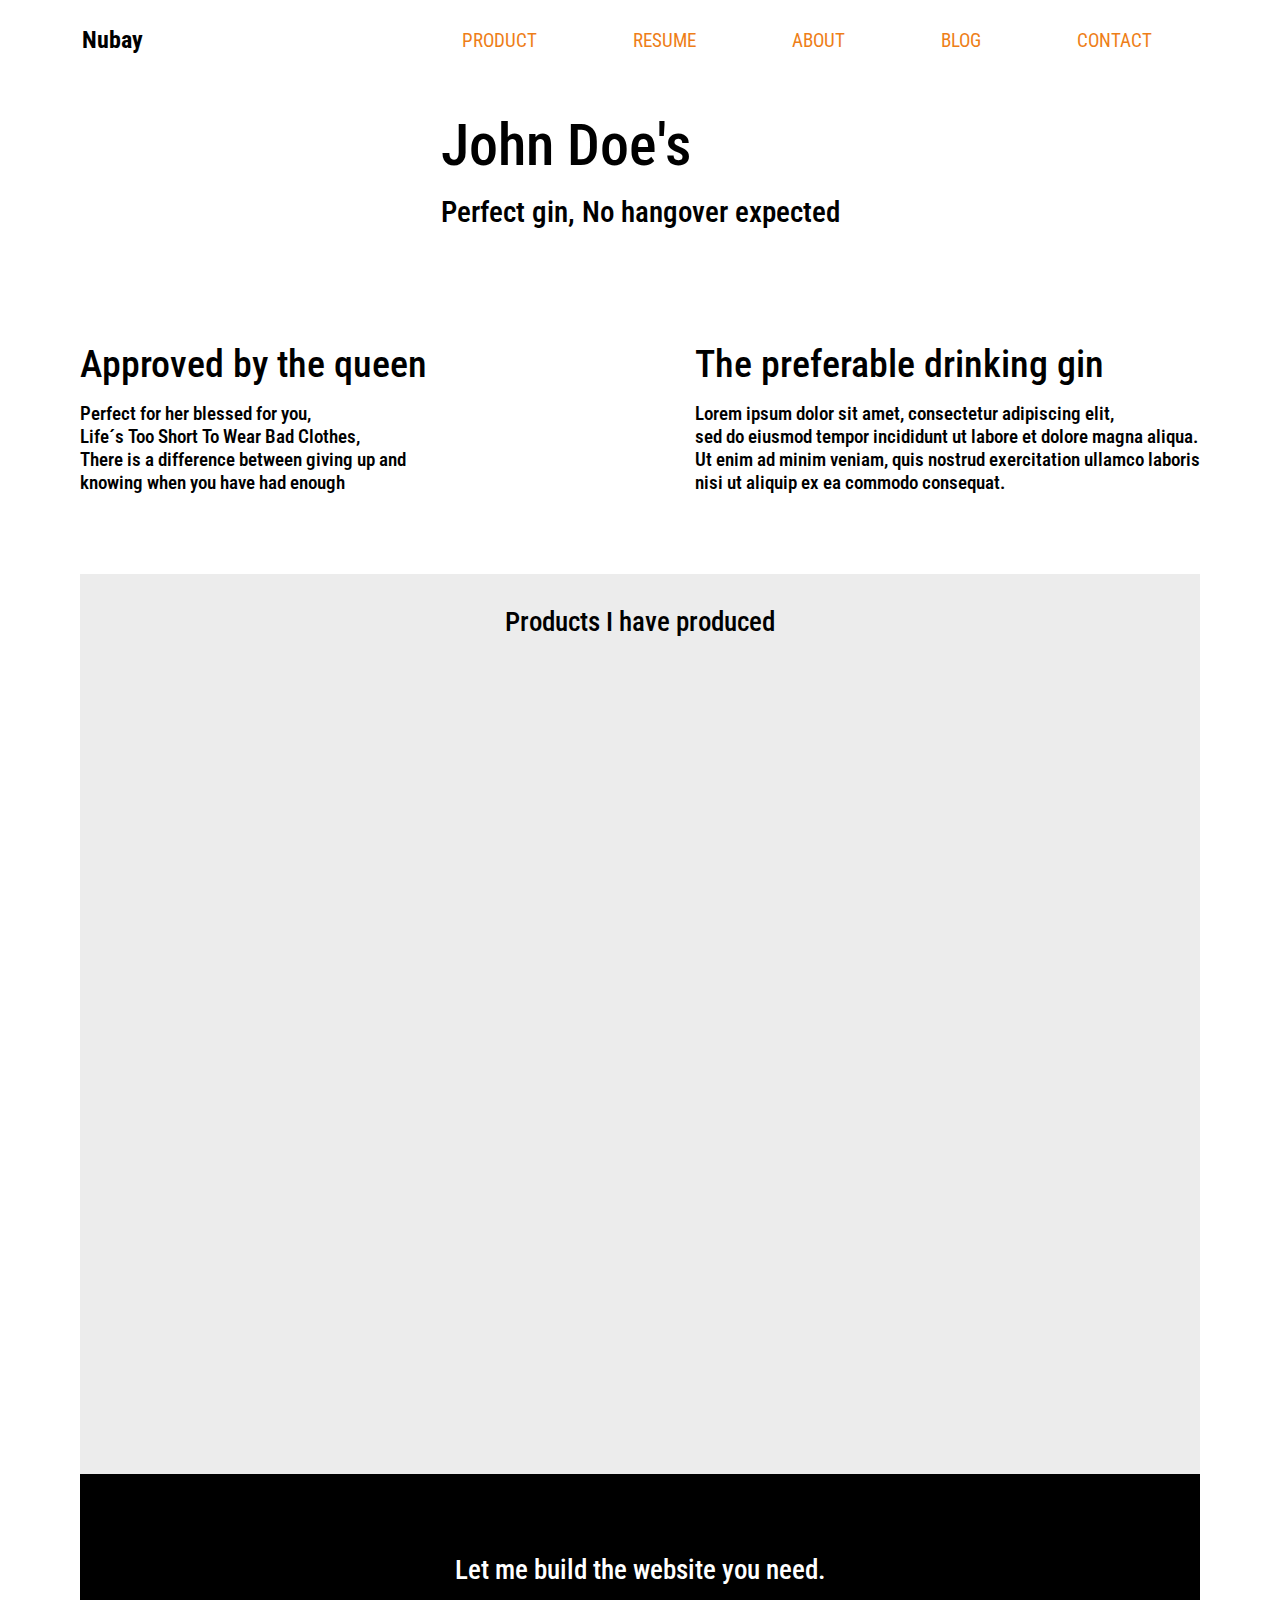
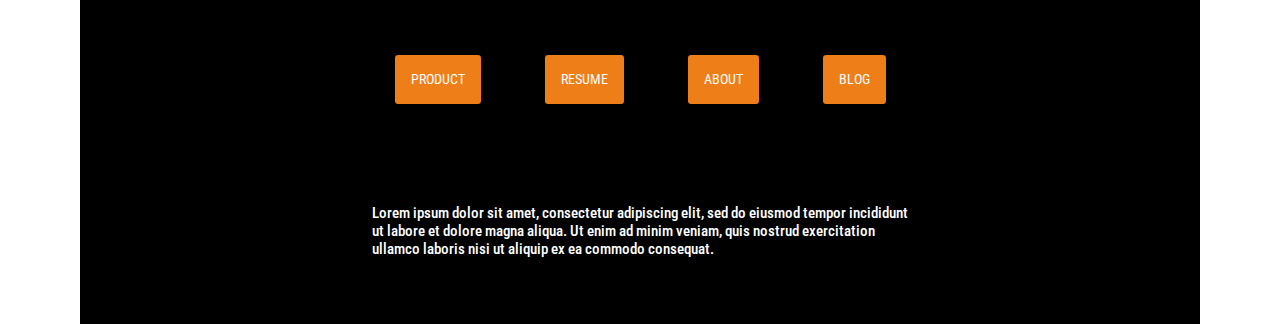
==== Index.html @ f3a60e53 "Add files via upload" ====
<!DOCTYPE html>
<html lang="en">
<head>
   <meta charset="UTF-8">
   <meta name="viewport" content="width=device-width, initial-scale=1.0">
   <link rel="stylesheet" href="Styles.css">
   <title>Clone</title>
</head>
<body class="container full-height-grow">
   <header class="main-header">
      <a href="/" class="brand-logo">
         <img src="images/logo.png" alt="">
         <div class="brand-logo-name">Nubay</div>
      </a>
      <nav class="main-nav">
         <ul>
            <li><a href="PRODUCT.html">PRODUCT</a></li>
            <li><a href="RESUME.html">RESUME</a></li>
            <li><a href="ABOUT.html">ABOUT</a></li>
            <li><a href="BLOG.html">BLOG</a></li>
            <li><a href="CONTACT.html">CONTACT</a></li>
         </ul>
      </nav>
   </header>
   <div class="call1">
      <div class="call-to-action">
         <h1 class="title">John Doe's</h1>
         <span class="subtitle">Perfect gin, No hangover expected</span>
      </div>
   </div>
   <section class="home-main-section">
      <div >
         <h1 class="title2">Approved by the queen</h1>
         <span class="subtitle2">Perfect for her blessed for you, <br> Life´s Too Short To Wear Bad Clothes, <br> There is a difference between giving up and <br> knowing when you have had enough</span>
      </div>
      <div class="img-wrapper">
         <h1 class="title2">The preferable drinking gin</h1>
         <span class="subtitle2">Lorem ipsum dolor sit amet, consectetur adipiscing elit, <br> sed do eiusmod tempor incididunt ut labore et dolore magna aliqua. <br> Ut enim ad minim veniam, quis nostrud exercitation ullamco laboris <br> nisi ut aliquip ex ea commodo consequat.</span>         
      </div>
   </section>
   
   <section class="home-gray-part">
      <div class="gray-title">
         <div class="call-gray-title">
            <h1 class="black-title">Products I have produced </h1>
         </div>
      </div>
      <div class="image-wrapper">
         <div class="image1">
         </div>
         <div class="image2">
         </div>
         <div class="image3">
         </div>
      </div>
      <div class="image-wrapper-set-2">
         <div class="image1-set2">
         </div>
         <div class="image2-set2">
         </div>
         <div class="image3-set3">
         </div>
      </div>
   </section>


   <section class="home-black-part">
      <div class="black-title2">
         <div class="call-black-title2">
            <h1 class="black-title">Let me build the website you need.</h1>
         </div>
      </div>
      <div class="Button-wrapper">
         <div>
            <a href="Product.html" class="btn1">PRODUCT</a>
         </div>
         <div>
            <a href="Resume.html" class="btn2">RESUME</a>
         </div>
         <div>
            <a href="About.html" class="btn3">ABOUT</a>
         </div>
         <div>
            <a href="Blog.html" class="btn4">BLOG</a>
         </div>
      </div>
      <div class="word-wrapper2">
         <span class="subtitle3">Lorem ipsum dolor sit amet, consectetur adipiscing elit, sed do eiusmod tempor incididunt <br> ut labore et dolore magna aliqua. Ut enim ad minim veniam, quis nostrud exercitation <br>ullamco laboris nisi ut aliquip ex ea commodo consequat.</span>
      </div>
   </section>
   
</body>
</html>
---- Styles.css ----
@import url('https://fonts.googleapis.com/css?family=Roboto Condensed');
*, *::before, *::after{
   box-sizing: border-box;
}
body{
   padding: 0;
   margin: 0;
   background-color:#FFFFFF;
   font-family: Roboto Condensed,sans-serif;
   font-size: 1.2rem;
   color: black;
   min-height: 100vh;}

.full-height-grow{
   display: flex;
   flex-direction: column;}

.brand-logo{
   display: flex;
   align-items: center;
   font-size: 1.25em;
   color: inherit;
   text-decoration: none;}

.brand-logo-name{
   margin-left: 0.1rem;
   font-size: 1.5rem;
   font-weight: 700;}

.main-nav ul{
   display: flex;
   margin:0;
   padding: 0;
   list-style: none;
   text-decoration: none;}

.main-nav a{
   color:#EE7E17;
   text-decoration: none;
   padding: 3rem;}

.main-nav a:hover{
   color: #8b4300;}

.main-header{
   display: flex;
   justify-content: space-between;
   align-items: center;
   height: 80px;}

.container{
   max-width: 1200px;
   margin: 0 auto;
   padding: auto;
   padding: 0 40px;}

.title{
   font-size: 3em;
   font-weight: 500;
   margin-bottom: 1rem;
   margin-top: 0;}

.subtitle{
   font-weight: 550;
   font-size: 1.5em;
   margin-bottom: 5rem;}

.title2{
   font-size: 2em;
   font-weight: 500;
   margin-bottom: 1rem;
   margin-top: 0;}

.subtitle2{
   font-weight: 550;
   font-size: 1em;
   margin-bottom: 2rem;}

.home-main-section{
   display: flex;
   align-items: stretch;
   justify-content: space-between;
   flex-grow: 1;
   margin-bottom: 5rem;}

.call1{
   display: flex;
   margin: 1rem;
   align-self: center;
   align-items: center;}

.call1 .call-to-action{
   display: flex;
   flex-direction: column;
   align-items: flex-start;
   margin: 1rem;
   align-self: center;}

.home-gray-part{
   background-color:#ececec;
   flex-grow: 1;
   min-height: 100vh;
   display: flex;
   flex-direction: column;
   align-items: stretch;
   justify-content: space-between;}

.home-gray-part .gray-title{
   display: flex;
   margin: 1rem;
   align-self: center;
   align-items: center;
   margin-bottom: 1rem;
   margin-top: 1rem;}

.home-gray-part .gray-title .call-gray-title{
   display: flex;
   flex-direction: column;
   align-items: flex-start;
   align-self: center;
   margin: 1rem;}

.home-gray-part .gray-title .call-gray-title .black-title{
   font-size: 1.4em;
   font-weight: 500;
   margin-bottom: 1rem;
   margin-top: 0rem;}

.home-gray-part .image-wrapper{
   flex-grow: 1;
   flex-direction: row;
   display: flex; 
   align-items: stretch;
   justify-content: flex-end;}

.home-gray-part .image-wrapper .image1{
   background-image: url(images/beach.png);
   flex-grow: 1;
   max-height: 35vh;
   max-width: 40vw;
   background-size: contain;
   background-repeat: no-repeat;
   background-position: center;}

.home-gray-part .image-wrapper .image2{
   background-image: url(images/blue.png);
   flex-grow: 1;
   max-height: 35vh;
   max-width: 40vw;
   background-size: contain;
   background-repeat: no-repeat;
   background-position: center;}

.home-gray-part .image-wrapper .image3{
   background-image: url(images/pink.png);
   flex-grow: 1;
   max-height: 35vh;
   max-width: 40vw;
   background-size: contain;
   background-repeat: no-repeat;
   background-position: center;}

.home-gray-part .image-wrapper-set-2{
   flex-grow: 1;
   flex-direction: row;
   display: flex; 
   align-items: stretch;
   justify-content: flex-end;}

.home-gray-part .image-wrapper-set-2 .image1-set2{
   background-image: url(images/blue.png);
   flex-grow: 1;
   max-height: 35vh;
   max-width: 40vw;
   background-size: contain;
   background-repeat: no-repeat;
   background-position: center;}

.home-gray-part .image-wrapper-set-2 .image2-set2{
   background-image: url(images/pink.png);
   flex-grow: 1;
   max-height: 35vh;
   max-width: 40vw;
   background-size: contain;
   background-repeat: no-repeat;
   background-position: center;}

.home-gray-part .image-wrapper-set-2 .image3-set3{
   background-image: url(images/beach.png);
   flex-grow: 1;
   max-height: 35vh;
   max-width: 40vw;
   background-size: contain;
   background-repeat: no-repeat;
   background-position: center;}

.home-black-part{
   background-color:#000000;
   flex-grow: 1;
   min-height: 50vh;
   display: flex;
   flex-direction: column;
   align-items: stretch;
   justify-content: space-between;}

.home-black-part .black-title2{
   display: flex;
   align-self: center;
   align-items: center;}

.home-black-part .black-title2 .call-black-title2{
   display: flex;
   flex-direction: column;
   align-items: flex-start;
   align-self: center;}

.home-black-part .black-title2 .call-black-title2 .black-title{
   font-size: 1.4em;
   font-weight: 500;
   color: white;
   margin-bottom: 0;
   margin-top: 5rem;}

.home-black-part .Button-wrapper{
   flex-grow: 1;
   display: flex; 
   align-items: stretch;
   align-self: center;
   margin-top: 5rem;}

.btn1{
   color: white;
   background-color: #EE7E17;
   padding:  1rem;
   border-radius: .2rem;
   text-decoration: none;
   margin-right: 2rem;
   margin-left: 2rem;
   font-size: .9rem;}

.btn2{
   color: white;
   background-color: #EE7E17;
   padding: 1rem;
   border-radius: .2rem;
   text-decoration: none;
   margin-right: 2rem;
   margin-left: 2rem;
   font-size: .9rem;}

.btn3{
   color: white;
   background-color: #EE7E17;
   padding:1rem;
   border-radius: .2rem;
   text-decoration: none;
   margin-right: 2rem;
   margin-left: 2rem;
   font-size: .9rem;}

.btn4{
   color: white;
   background-color: #EE7E17;
   padding: 1rem;
   border-radius: .2rem;
   text-decoration: none;
   margin-right: 2rem;
   margin-left: 2rem;
   font-size: .9rem;}

.home-black-part .word-wrapper2{
   flex-grow: 1;
   display: flex; 
   align-items: stretch;
   align-self: center;
   margin-top: 5rem;
   margin-bottom: 2rem;
   color: white;}

.subtitle3{
   font-weight: 500;
   font-size: 0.8em;}
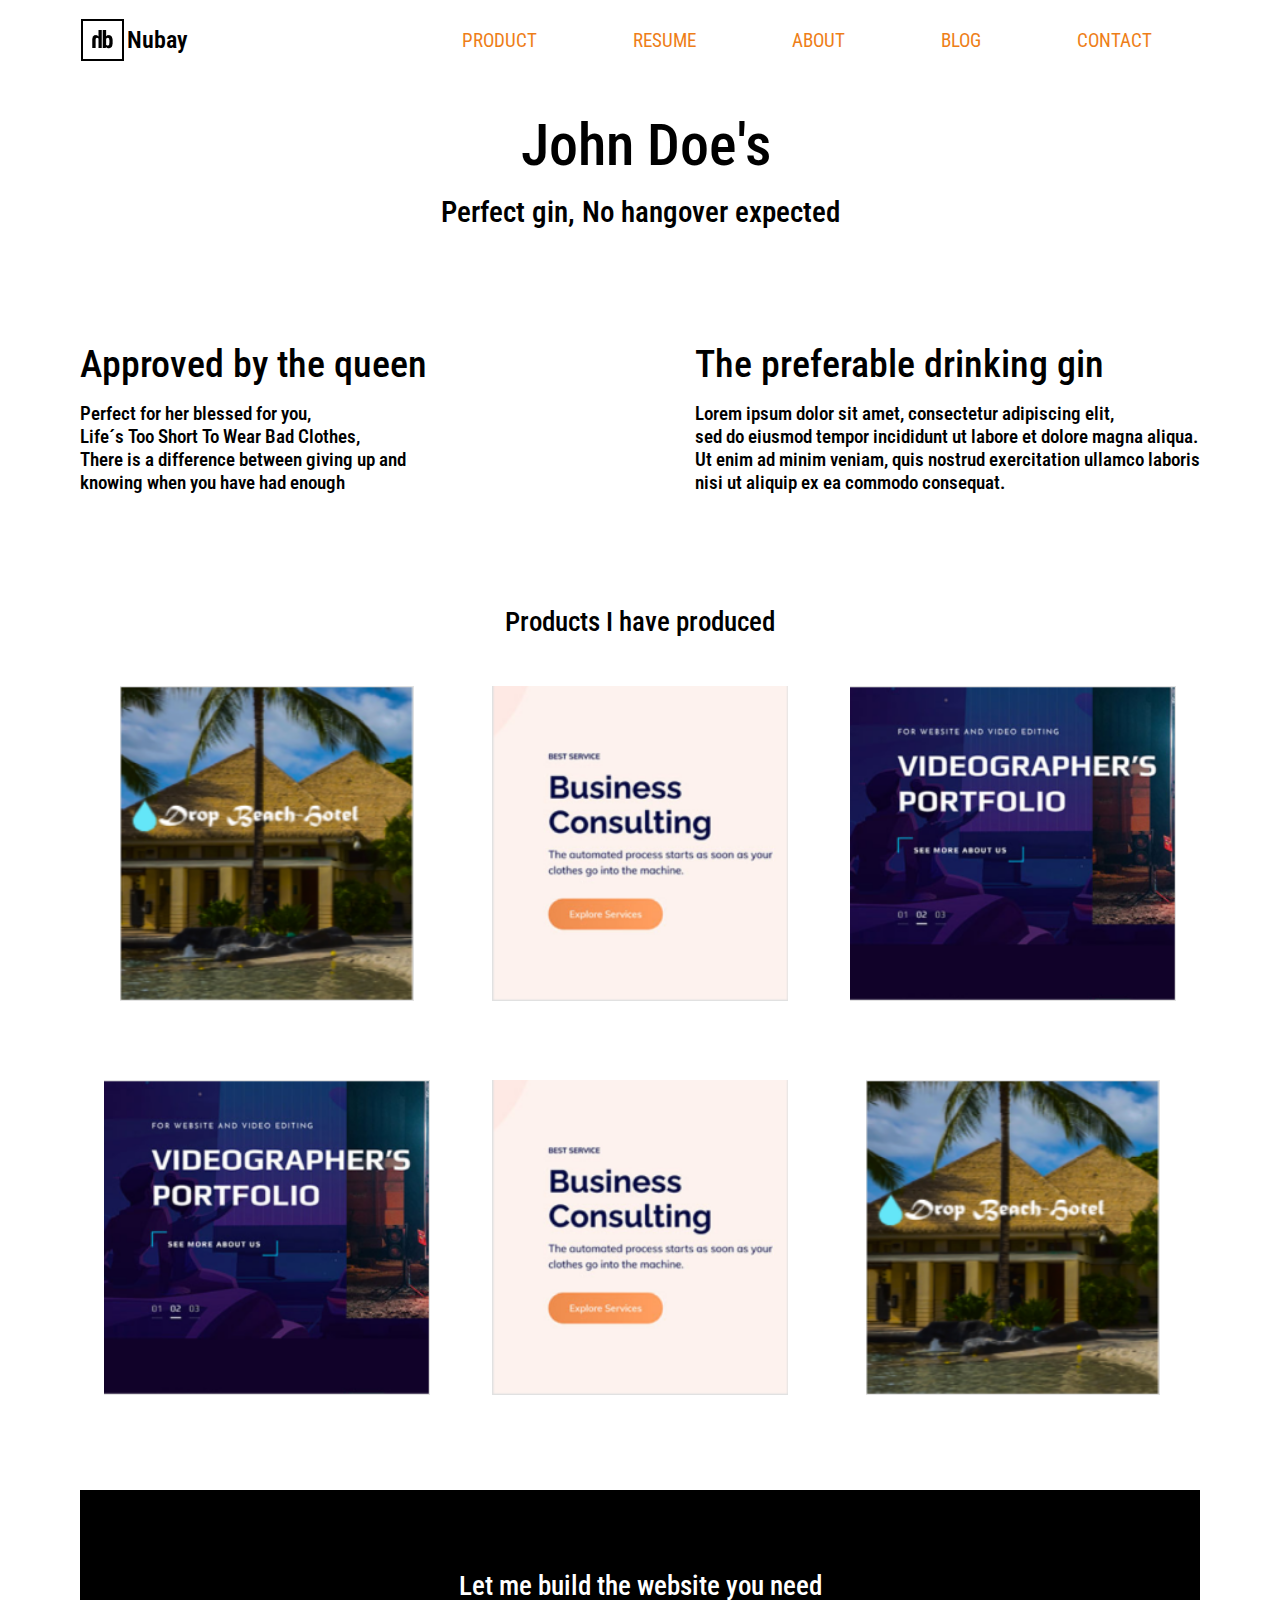
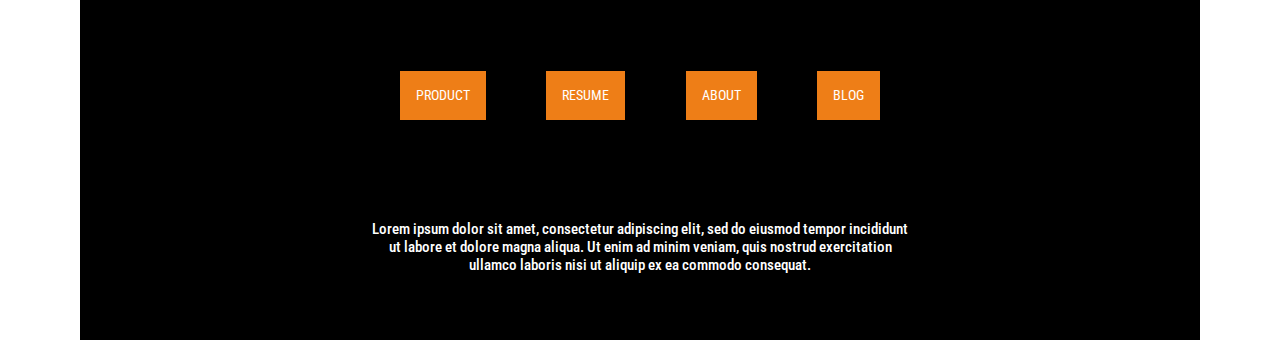
==== commit a8105b13: "Add files via upload" ====
--- a/Index.html
+++ b/Index.html
@@ -9,7 +9,7 @@
 <body class="container full-height-grow">
    <header class="main-header">
       <a href="/" class="brand-logo">
-         <img src="images/logo.png" alt="">
+         <img class="img" src="images/logo.png" alt="">
          <div class="brand-logo-name">Nubay</div>
       </a>
       <nav class="main-nav">
@@ -29,11 +29,11 @@
       </div>
    </div>
    <section class="home-main-section">
-      <div >
+      <div class="titleQueen">
          <h1 class="title2">Approved by the queen</h1>
          <span class="subtitle2">Perfect for her blessed for you, <br> Life´s Too Short To Wear Bad Clothes, <br> There is a difference between giving up and <br> knowing when you have had enough</span>
       </div>
-      <div class="img-wrapper">
+      <div class="titleGin">
          <h1 class="title2">The preferable drinking gin</h1>
          <span class="subtitle2">Lorem ipsum dolor sit amet, consectetur adipiscing elit, <br> sed do eiusmod tempor incididunt ut labore et dolore magna aliqua. <br> Ut enim ad minim veniam, quis nostrud exercitation ullamco laboris <br> nisi ut aliquip ex ea commodo consequat.</span>         
       </div>
@@ -67,7 +67,7 @@
    <section class="home-black-part">
       <div class="black-title2">
          <div class="call-black-title2">
-            <h1 class="black-title">Let me build the website you need.</h1>
+            <h1 class="black-title">Let me build the website you need</h1>
          </div>
       </div>
       <div class="Button-wrapper">
--- a/Styles.css
+++ b/Styles.css
@@ -25,7 +25,8 @@
 .brand-logo-name{
    margin-left: 0.1rem;
    font-size: 1.5rem;
-   font-weight: 700;}
+   font-weight: 600;
+}
 
 .main-nav ul{
    display: flex;
@@ -46,24 +47,31 @@
    display: flex;
    justify-content: space-between;
    align-items: center;
-   height: 80px;}
+   height: 80px;
+}
 
 .container{
    max-width: 1200px;
    margin: 0 auto;
    padding: auto;
-   padding: 0 40px;}
+   padding: 0 40px;
+}
 
 .title{
    font-size: 3em;
    font-weight: 500;
    margin-bottom: 1rem;
-   margin-top: 0;}
+   margin-top: 0;
+   margin-left: 5rem;
+   text-align: center;
+}
 
 .subtitle{
    font-weight: 550;
    font-size: 1.5em;
-   margin-bottom: 5rem;}
+   margin-bottom: 5rem;
+   text-align: center;
+}
 
 .title2{
    font-size: 2em;
@@ -74,11 +82,40 @@
 .subtitle2{
    font-weight: 550;
    font-size: 1em;
-   margin-bottom: 2rem;}
+   margin-bottom: 2rem;
+}
+@media (max-width: 900px){
+   .titleQueen{
+      display: none;
+   }
+   .titleGin{
+      justify-content: center;
+   }
+   .Button-wrapper{
+      justify-self: center;
+      align-self: center;
+   }
+   .main-header{
+      flex-grow: 1;
+      display: flex; 
+      align-items: stretch;
+      flex-direction: row;
+      justify-content: space-between;
+      margin-left: 20rem;
+      margin-right: 20rem;
+   }
+   .main-header{
+      justify-self: center;
+      align-self: center;
+   }
+   .main-nav a{
+      padding: 2rem;
+   }
+}
 
 .home-main-section{
    display: flex;
-   align-items: stretch;
+   align-items: center;
    justify-content: space-between;
    flex-grow: 1;
    margin-bottom: 5rem;}
@@ -97,13 +134,13 @@
    align-self: center;}
 
 .home-gray-part{
-   background-color:#ececec;
    flex-grow: 1;
    min-height: 100vh;
    display: flex;
    flex-direction: column;
    align-items: stretch;
-   justify-content: space-between;}
+   justify-content: space-between;
+}
 
 .home-gray-part .gray-title{
    display: flex;
@@ -111,51 +148,60 @@
    align-self: center;
    align-items: center;
    margin-bottom: 1rem;
-   margin-top: 1rem;}
+   margin-top: 1rem;
+}
 
 .home-gray-part .gray-title .call-gray-title{
    display: flex;
    flex-direction: column;
-   align-items: flex-start;
-   align-self: center;
-   margin: 1rem;}
+   align-self: center;
+   margin: 1rem;
+}
 
 .home-gray-part .gray-title .call-gray-title .black-title{
    font-size: 1.4em;
    font-weight: 500;
    margin-bottom: 1rem;
-   margin-top: 0rem;}
+   margin-top: 0rem;
+}
 
 .home-gray-part .image-wrapper{
    flex-grow: 1;
    flex-direction: row;
    display: flex; 
-   align-items: stretch;
-   justify-content: flex-end;}
+   justify-content: space-between;
+   align-items: stretch;
+}
 
 .home-gray-part .image-wrapper .image1{
    background-image: url(images/beach.png);
    flex-grow: 1;
    max-height: 35vh;
    max-width: 40vw;
+   min-height: 10vh;
+   min-width: 10vw;
    background-size: contain;
    background-repeat: no-repeat;
    background-position: center;}
 
 .home-gray-part .image-wrapper .image2{
+   background-image: url(images/pink.png);
+   flex-grow: 1;
+   max-height: 35vh;
+   max-width: 40vw;
+   min-height: 10vh;
+   min-width: 10vw;
+   background-size: contain;
+   background-repeat: no-repeat;
+   background-position: center;}
+
+.home-gray-part .image-wrapper .image3{
    background-image: url(images/blue.png);
    flex-grow: 1;
    max-height: 35vh;
    max-width: 40vw;
-   background-size: contain;
-   background-repeat: no-repeat;
-   background-position: center;}
-
-.home-gray-part .image-wrapper .image3{
-   background-image: url(images/pink.png);
-   flex-grow: 1;
-   max-height: 35vh;
-   max-width: 40vw;
+   min-height: 10vh;
+   min-width: 10vw;
    background-size: contain;
    background-repeat: no-repeat;
    background-position: center;}
@@ -172,6 +218,8 @@
    flex-grow: 1;
    max-height: 35vh;
    max-width: 40vw;
+   min-height: 10vh;
+   min-width: 10vw;
    background-size: contain;
    background-repeat: no-repeat;
    background-position: center;}
@@ -181,6 +229,8 @@
    flex-grow: 1;
    max-height: 35vh;
    max-width: 40vw;
+   min-height: 10vh;
+   min-width: 10vw;
    background-size: contain;
    background-repeat: no-repeat;
    background-position: center;}
@@ -190,6 +240,8 @@
    flex-grow: 1;
    max-height: 35vh;
    max-width: 40vw;
+   min-height: 10vh;
+   min-width: 10vw;
    background-size: contain;
    background-repeat: no-repeat;
    background-position: center;}
@@ -198,6 +250,7 @@
    background-color:#000000;
    flex-grow: 1;
    min-height: 50vh;
+   margin-top: 1rem;
    display: flex;
    flex-direction: column;
    align-items: stretch;
@@ -206,66 +259,61 @@
 .home-black-part .black-title2{
    display: flex;
    align-self: center;
-   align-items: center;}
+   align-items: center;
+}
 
 .home-black-part .black-title2 .call-black-title2{
    display: flex;
    flex-direction: column;
    align-items: flex-start;
-   align-self: center;}
+   align-self: center;
+}
 
 .home-black-part .black-title2 .call-black-title2 .black-title{
    font-size: 1.4em;
    font-weight: 500;
    color: white;
    margin-bottom: 0;
-   margin-top: 5rem;}
+   margin-top: 5rem;
+}
 
 .home-black-part .Button-wrapper{
    flex-grow: 1;
    display: flex; 
    align-items: stretch;
-   align-self: center;
-   margin-top: 5rem;}
+   flex-direction: row;
+   justify-content: space-between;
+   margin-left: 20rem;
+   margin-right: 20rem;
+   margin-top: 5rem;
+}
 
 .btn1{
    color: white;
    background-color: #EE7E17;
    padding:  1rem;
-   border-radius: .2rem;
-   text-decoration: none;
-   margin-right: 2rem;
-   margin-left: 2rem;
+   text-decoration: none;
    font-size: .9rem;}
 
 .btn2{
    color: white;
    background-color: #EE7E17;
    padding: 1rem;
-   border-radius: .2rem;
-   text-decoration: none;
-   margin-right: 2rem;
-   margin-left: 2rem;
+   text-decoration: none;
    font-size: .9rem;}
 
 .btn3{
    color: white;
    background-color: #EE7E17;
    padding:1rem;
-   border-radius: .2rem;
-   text-decoration: none;
-   margin-right: 2rem;
-   margin-left: 2rem;
+   text-decoration: none;
    font-size: .9rem;}
 
 .btn4{
    color: white;
    background-color: #EE7E17;
    padding: 1rem;
-   border-radius: .2rem;
-   text-decoration: none;
-   margin-right: 2rem;
-   margin-left: 2rem;
+   text-decoration: none;
    font-size: .9rem;}
 
 .home-black-part .word-wrapper2{
@@ -279,4 +327,6 @@
 
 .subtitle3{
    font-weight: 500;
-   font-size: 0.8em;}+   font-size: 0.8em;
+   text-align: center;
+}